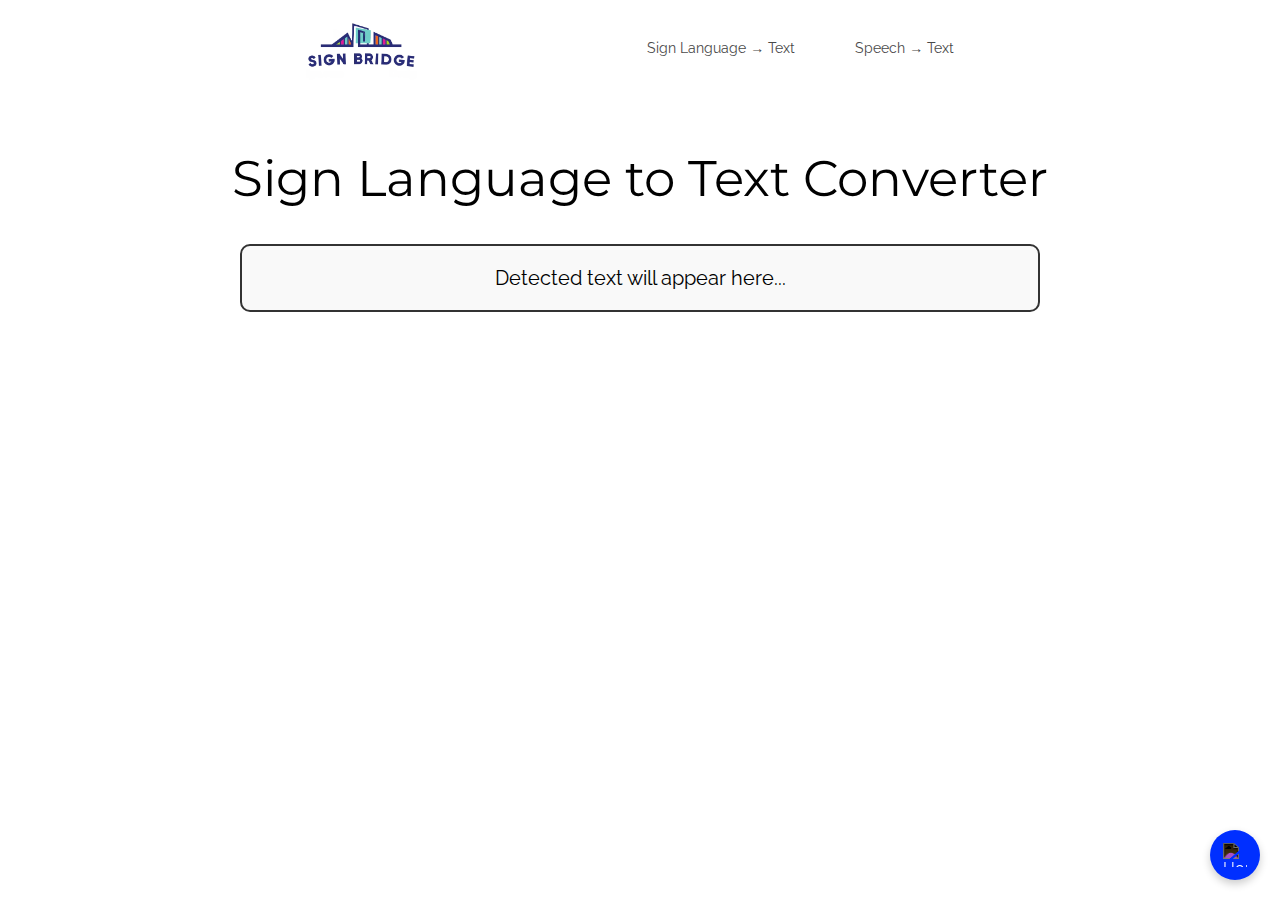
==== SignBridge/sign.html @ ce0be26e "Add files via upload" ====
<!DOCTYPE html>
<html lang="en">
<head>
    <meta charset="UTF-8">
    <meta name="viewport" content="width=device-width, initial-scale=1.0">
    <title>Sign Language to Text Converter</title>
    <link href='https://fonts.googleapis.com/css?family=Montserrat|Cardo' rel='stylesheet' type='text/css'>
    <link href='css/sign.css' rel='stylesheet'>
</head>
<body>
    <div class="navbar" id="navbar">
        <img src="images/logo.png" alt="SignBridge Logo" class="navbar-logo" onclick="goHome()">
        <div class="navbar-links">
            <a href="sign.html">Sign Language  →  Text</a>
            <a href="speech.html">Speech  →  Text</a>
        </div>
    </div>

    <div class="converter">
        <h1>Sign Language to Text Converter</h1>



        <div class="output-area" id="outputArea">
            Detected text will appear here...
        </div>

        <div class="home-button" id="homeButton" onclick="goHome()">
            <img src="/images/home-icon.png" alt="Home" class="home-icon"> 
        </div>

    </div>

    <script src="js/sign.js"></script>
</body>
</html>
---- SignBridge/css/sign.css ----
@import url('https://fonts.googleapis.com/css2?family=Press+Start+2P&family=Raleway:ital,wght@0,100..900;1,100..900&display=swap');

body {
  margin: 0;
  padding: 0;
  font-family: 'Raleway', sans-serif;
}

.navbar {
  width: 100%;
  background-color: #fff;
  position: fixed;
  top: 0px;
  display: flex;
  justify-content: center; 
  align-items: center; 
  z-index: 1000;
}

.navbar-logo {
  height: 60px;
  margin-top: 20px;
  margin-left: 10px;
  margin-right: 200px;
}

.navbar-logo:hover {
  cursor: pointer;
}

.navbar a {
  margin: 0px 10px;
  font-size: 14px;
  border-radius: 10px;
  float: left;
  display: block;
  color: rgb(73, 73, 73);
  text-align: center;
  padding: 14px 20px;
  text-decoration: none;
  transition: 0.3s;
}

.navbar a:hover {
  background-color: #ddd;
  color: black;
  border: 1px solid #000000;
}

.navbar-links{
  margin-top: 15px;
}

.converter {
  text-align: center;
  padding-top: 100px; 
}

.converter h1 {
  font-size: 50px;
  font-family: 'Montserrat', sans-serif;
  margin-bottom: 20px;
}

.output-area {
  width: 80%;
  max-width: 800px;
  margin: 0 auto;
  padding: 20px;
  border: 2px solid #333;
  border-radius: 10px;
  font-size: 20px;
  font-family: 'Raleway', sans-serif;
  background-color: #f9f9f9;
}

.output-area::after {
  content: "";
  display: table;
  clear: both;
}

.home-button {
  position: fixed;
  bottom: 20px;
  right: 20px;
  width: 50px;
  height: 50px;
  background-color: #002fff;
  border-radius: 50%;
  display: flex;
  align-items: center;
  justify-content: center;
  cursor: pointer;
  box-shadow: 0 4px 8px rgba(0, 0, 0, 0.2);
  z-index: 1000; 
}

.home-icon {
  width: 24px;
  height: 24px;
  filter: invert(1); 
}

.row {
  width: 100%;
  max-width: 1240px;
  position: relative;
  margin: auto;
  text-align: center;
}

* {
  box-sizing: border-box;
  font-family: "Raleway", sans-serif;
  font-weight: 400;
}

h1 {
  font-size: 30px;
  line-height: 1.8;
}

p {
  margin-bottom: 20px;
  font-size: 17px;
  line-height: 2;
}

.content {
  padding-top: 70px;
  padding-bottom: 40px;
}

.hero {
  position: relative;
  text-align: center;
  color: #fff;
  padding-top: 180px;
  min-height: 700px;
  letter-spacing: 2px;
  font-family: "Montserrat", sans-serif;
}

.hero h1 {
  font-size: 50px;
  line-height: 1.3;
}

.hero h1 span {
  font-size: 55px;
  color: #0055ff;
  border-bottom: 2px solid #0055ff6e;
  padding-bottom: 12px;
  line-height: 3;
}

.mouse {
  display: block;
  margin: 0 auto;
  width: 26px;
  height: 46px;
  border-radius: 13px;
  border: 2px solid #0055ff;
  position: absolute;
  bottom: 200px;
  left: 50%;
  margin-left: -13px;
}

.mouse span {
  display: block;
  margin: 6px auto;
  width: 2px;
  height: 2px;
  border-radius: 4px;
  background: #0055ff;
  border: 1px solid transparent;
  animation-duration: 1s;
  animation-fill-mode: both;
  animation-iteration-count: infinite;
  animation-name: scroll;
}

@keyframes scroll {
  0% {
      opacity: 1;
      transform: translateY(0);
  }
  100% {
      opacity: 0;
      transform: translateY(20px);
  }
}

button {
  padding: 20px 45px 20px;
  font-size: 17px;
  color: #000;
  transition: 0.3s;
  text-align: center;
  background-color: none;
  border-radius: 10px;
  border: none;
  cursor: pointer;
}

button:hover {
  background-color: #3e6b8e;
  color: white;
}
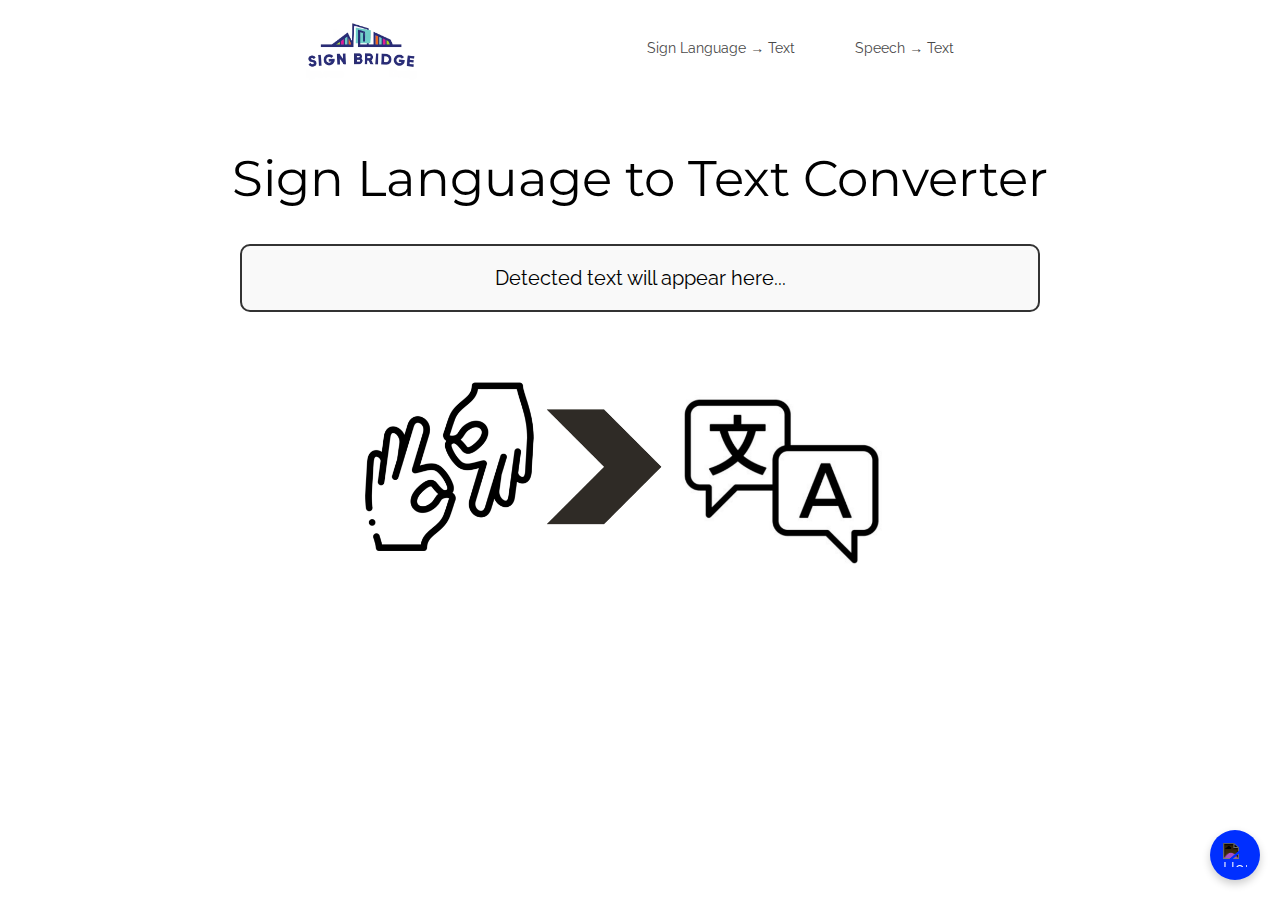
==== commit 9145c334: "Add files via upload" ====
--- a/SignBridge/sign.html
+++ b/SignBridge/sign.html
@@ -19,11 +19,11 @@
     <div class="converter">
         <h1>Sign Language to Text Converter</h1>
 
-
-
         <div class="output-area" id="outputArea">
             Detected text will appear here...
         </div>
+
+        <img class="image3" src="images/3.png">
 
         <div class="home-button" id="homeButton" onclick="goHome()">
             <img src="/images/home-icon.png" alt="Home" class="home-icon"> 
--- a/SignBridge/css/sign.css
+++ b/SignBridge/css/sign.css
@@ -78,6 +78,11 @@
   content: "";
   display: table;
   clear: both;
+}
+
+.image3{
+  width: 600px;
+  height: 300px;
 }
 
 .home-button {
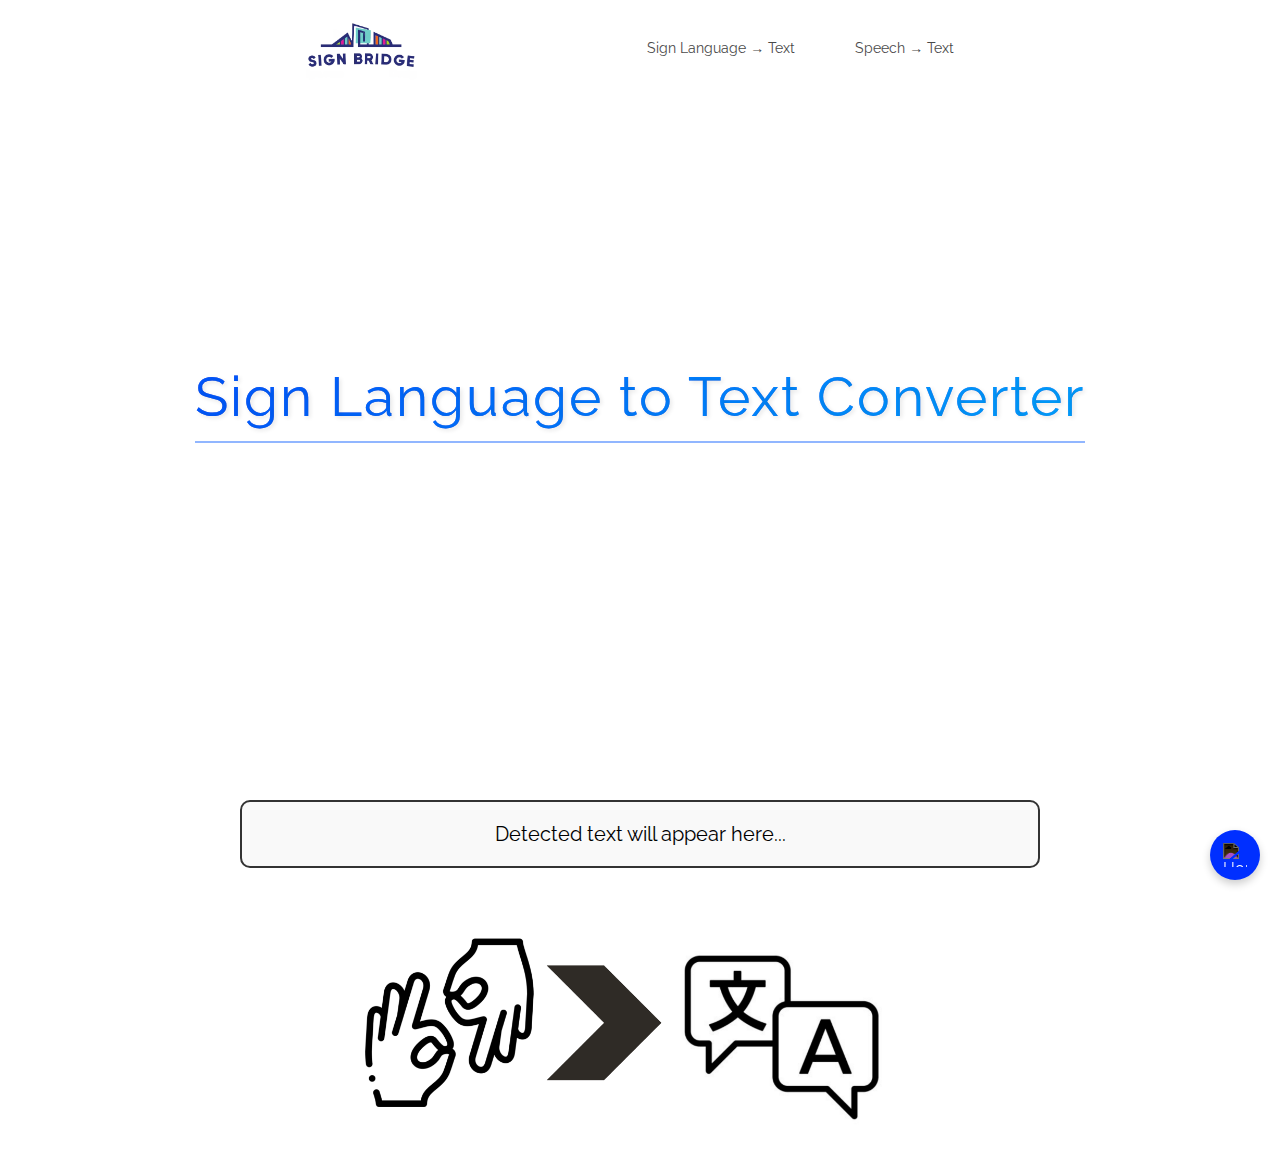
==== commit 9c789df2: "added some broken styling changes" ====
--- a/SignBridge/sign.html
+++ b/SignBridge/sign.html
@@ -3,7 +3,6 @@
 <head>
     <meta charset="UTF-8">
     <meta name="viewport" content="width=device-width, initial-scale=1.0">
-    <title>Sign Language to Text Converter</title>
     <link href='https://fonts.googleapis.com/css?family=Montserrat|Cardo' rel='stylesheet' type='text/css'>
     <link href='css/sign.css' rel='stylesheet'>
 </head>
@@ -17,9 +16,10 @@
     </div>
 
     <div class="converter">
-        <h1>Sign Language to Text Converter</h1>
-
-        <div class="output-area" id="outputArea">
+        <div class="hero">
+            <h1><span>Sign Language to Text Converter</span><br></h1>
+        </div>
+        <div class="output-area" id="output">
             Detected text will appear here...
         </div>
 
--- a/SignBridge/css/sign.css
+++ b/SignBridge/css/sign.css
@@ -150,11 +150,18 @@
 .hero h1 {
   font-size: 50px;
   line-height: 1.3;
+  font-weight: 700;
+  background: linear-gradient(135deg, #4e54c8, #8f94fb);
+  -webkit-background-clip: text;
+  -webkit-text-fill-color: transparent;
+  text-shadow: 2px 2px 4px rgba(0, 0, 0, 0.1);
 }
 
 .hero h1 span {
   font-size: 55px;
-  color: #0055ff;
+  background: linear-gradient(135deg, #0055ff, #00a3ff);
+  -webkit-background-clip: text;
+  -webkit-text-fill-color: transparent;
   border-bottom: 2px solid #0055ff6e;
   padding-bottom: 12px;
   line-height: 3;
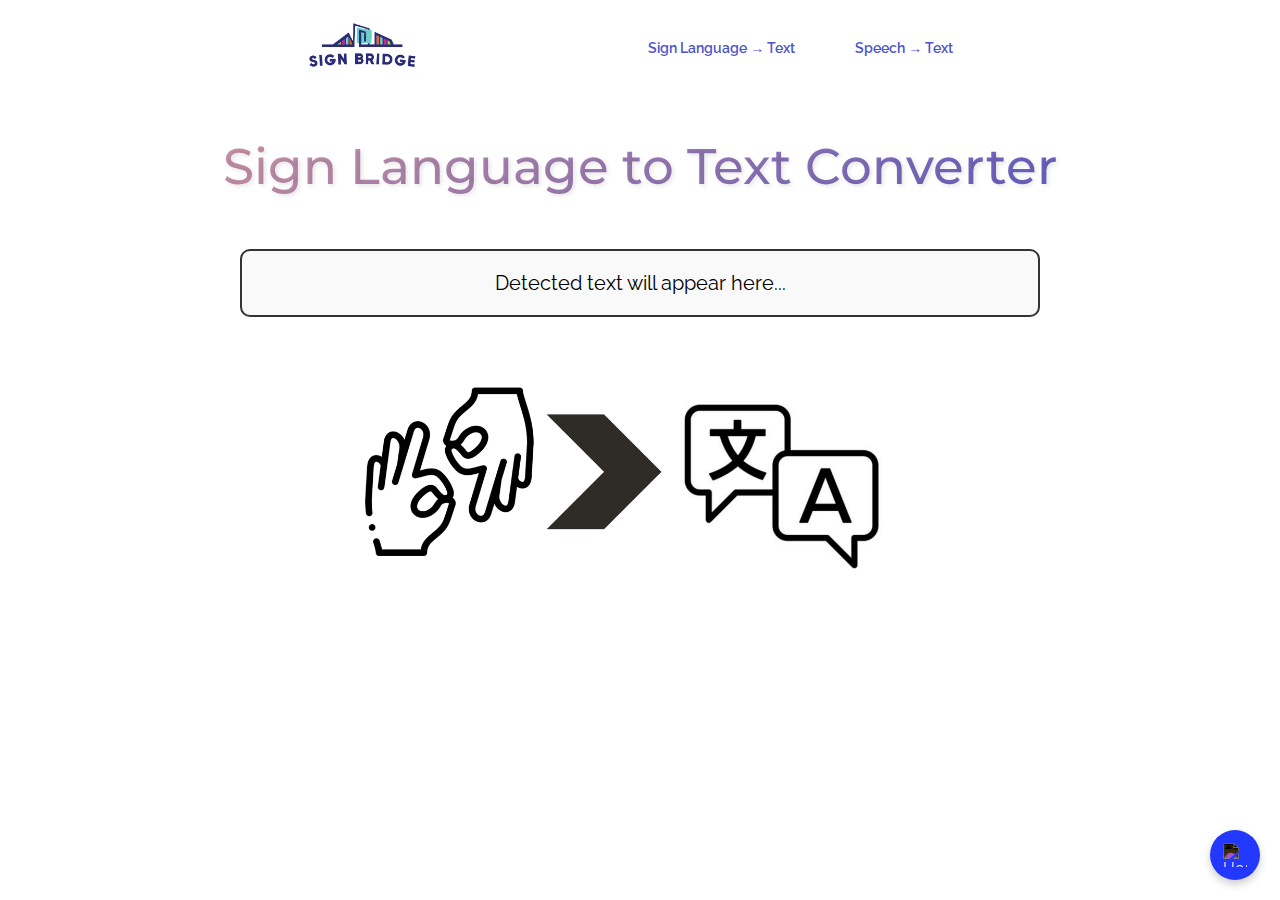
==== commit 3ed97d00: "Add files via upload" ====
--- a/SignBridge/sign.html
+++ b/SignBridge/sign.html
@@ -3,6 +3,7 @@
 <head>
     <meta charset="UTF-8">
     <meta name="viewport" content="width=device-width, initial-scale=1.0">
+    <title>Sign Language to Text Converter</title>
     <link href='https://fonts.googleapis.com/css?family=Montserrat|Cardo' rel='stylesheet' type='text/css'>
     <link href='css/sign.css' rel='stylesheet'>
 </head>
@@ -16,9 +17,8 @@
     </div>
 
     <div class="converter">
-        <div class="hero">
-            <h1><span>Sign Language to Text Converter</span><br></h1>
-        </div>
+        <h1>Sign Language to Text Converter</h1>
+
         <div class="output-area" id="output">
             Detected text will appear here...
         </div>
--- a/SignBridge/css/sign.css
+++ b/SignBridge/css/sign.css
@@ -25,7 +25,7 @@
 }
 
 .navbar-logo:hover {
-  cursor: pointer;
+    cursor: pointer;
 }
 
 .navbar a {
@@ -34,21 +34,22 @@
   border-radius: 10px;
   float: left;
   display: block;
-  color: rgb(73, 73, 73);
+  color: #4e54c8;
   text-align: center;
   padding: 14px 20px;
   text-decoration: none;
   transition: 0.3s;
+  font-weight: 600;
 }
 
 .navbar a:hover {
-  background-color: #ddd;
-  color: black;
-  border: 1px solid #000000;
+  background-color: #4e54c8;
+  color: white;
+  border: none;
 }
 
 .navbar-links{
-  margin-top: 15px;
+    margin-top: 15px;
 }
 
 .converter {
@@ -59,7 +60,13 @@
 .converter h1 {
   font-size: 50px;
   font-family: 'Montserrat', sans-serif;
-  margin-bottom: 20px;
+  margin-bottom: 50px;
+  line-height: 1.3;
+  font-weight: 500;
+  background: linear-gradient(135deg, #e2a0a0, #4e54c8);
+  -webkit-background-clip: text;
+  -webkit-text-fill-color: transparent;
+  text-shadow: 2px 2px 4px rgba(0, 0, 0, 0.1);
 }
 
 .output-area {
@@ -91,7 +98,7 @@
   right: 20px;
   width: 50px;
   height: 50px;
-  background-color: #002fff;
+  background-color: #2238ff;
   border-radius: 50%;
   display: flex;
   align-items: center;
@@ -150,18 +157,11 @@
 .hero h1 {
   font-size: 50px;
   line-height: 1.3;
-  font-weight: 700;
-  background: linear-gradient(135deg, #4e54c8, #8f94fb);
-  -webkit-background-clip: text;
-  -webkit-text-fill-color: transparent;
-  text-shadow: 2px 2px 4px rgba(0, 0, 0, 0.1);
 }
 
 .hero h1 span {
   font-size: 55px;
-  background: linear-gradient(135deg, #0055ff, #00a3ff);
-  -webkit-background-clip: text;
-  -webkit-text-fill-color: transparent;
+  color: #0055ff;
   border-bottom: 2px solid #0055ff6e;
   padding-bottom: 12px;
   line-height: 3;
